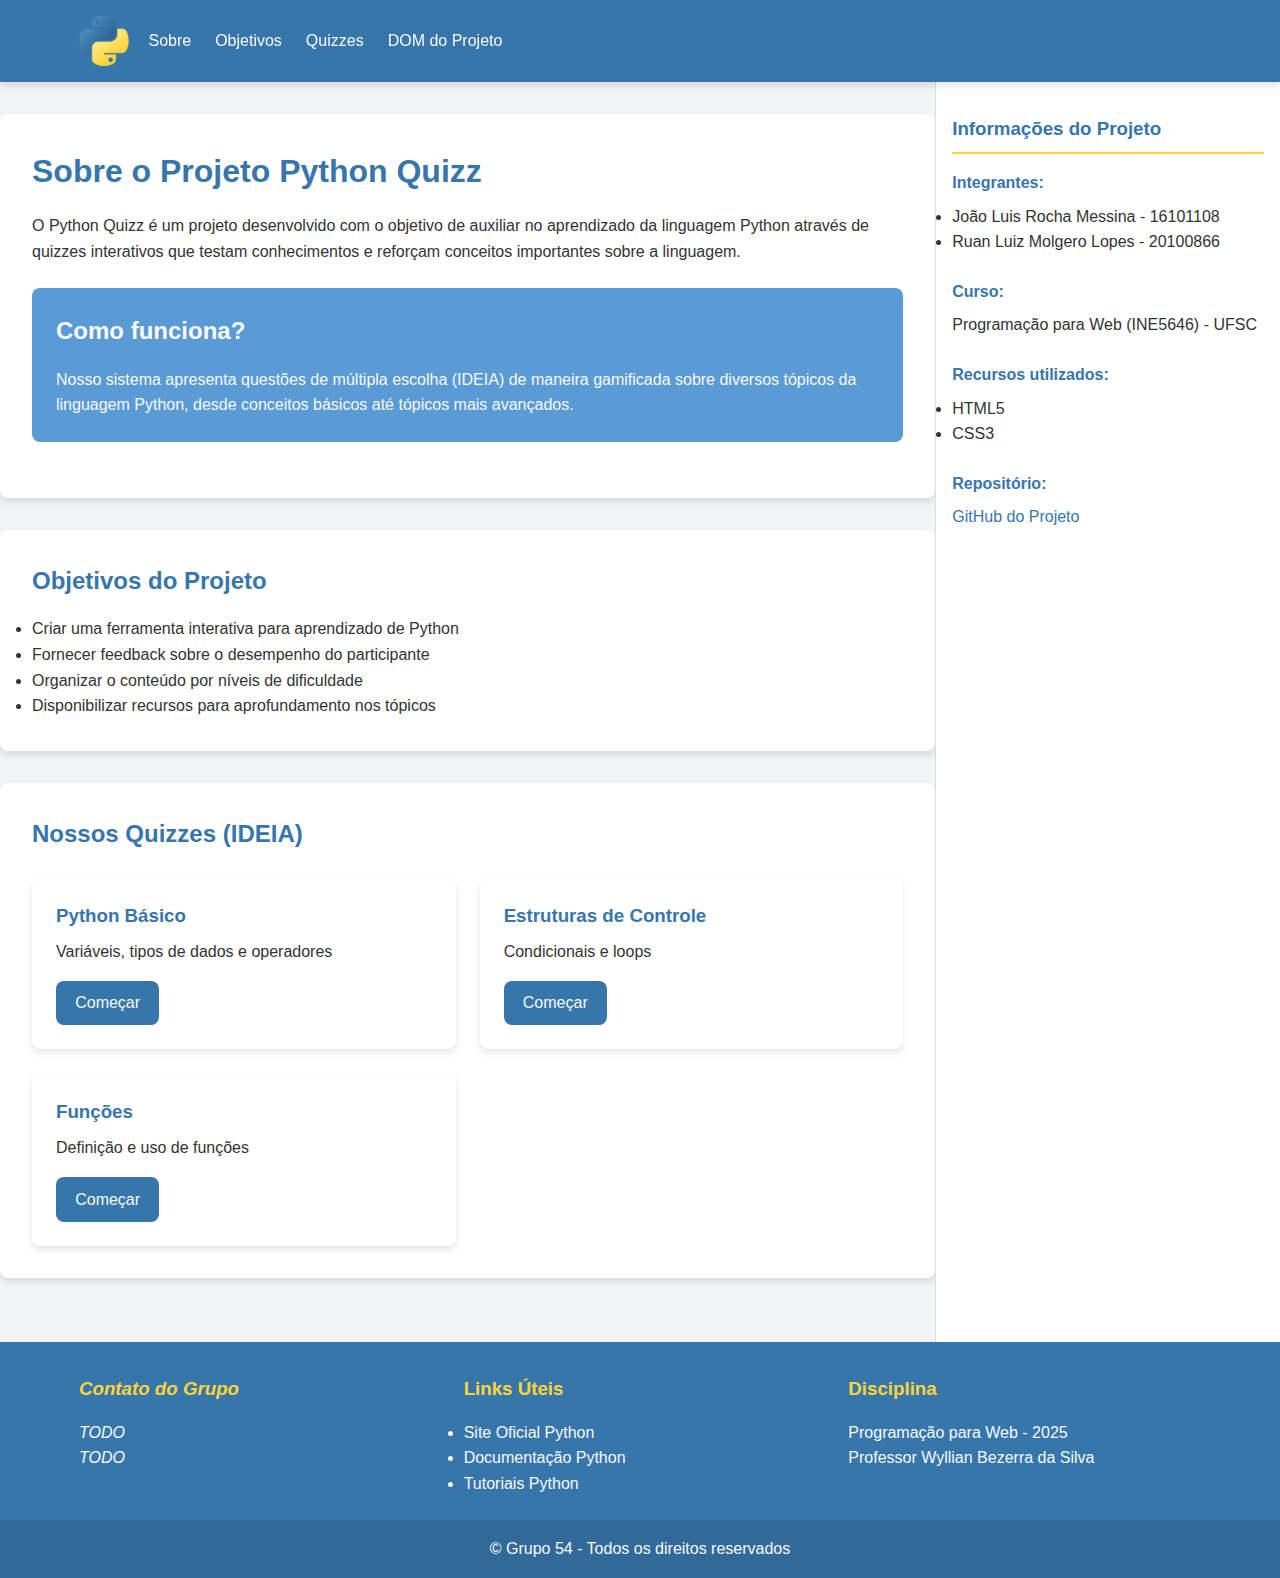
==== index.html @ 19371f4d "entrega AA2" ====
<!DOCTYPE html>
<html lang="pt-BR">

<head>
    <meta charset="UTF-8">
    <meta name="viewport" content="width=device-width, initial-scale=1.0">
    <title>Python Quizz - Projeto Web</title>
    <link rel="stylesheet" href="style.css">
    <link rel="icon" href="images/python.png" type="image/x-icon">
    <meta name="description" content="Projeto web de um quizz interativo para aprendizado de Python">
</head>

<body>
    <header class="cabecalho">
        <div class="container">
            <img src="images/python.png" alt="Logo Python" class="logo">
            <nav class="menu-principal">
                <ul>
                    <li><a href="#sobre">Sobre</a></li>
                    <li><a href="#objetivos">Objetivos</a></li>
                    <li><a href="#quizzes">Quizzes</a></li>
                    <li><a href="DOM.html">DOM do Projeto</a></li>
                </ul>
            </nav>
        </div>
    </header>

    <div class="conteudo">
        <main class="principal">
            <section id="sobre" class="secao">
                <h1>Sobre o Projeto Python Quizz</h1>
                <p>O Python Quizz é um projeto desenvolvido com o objetivo de auxiliar no aprendizado da linguagem
                    Python através de quizzes interativos que testam conhecimentos e reforçam conceitos importantes
                    sobre a linguagem.</p>

                <article class="destaque">
                    <h2>Como funciona?</h2>
                    <p>Nosso sistema apresenta questões de múltipla escolha (IDEIA) de maneira gamificada
                        sobre diversos tópicos da linguagem Python, desde conceitos básicos até tópicos mais avançados.
                    </p>
                </article>
            </section>

            <section id="objetivos" class="secao">
                <h2>Objetivos do Projeto</h2>
                <ul>
                    <li>Criar uma ferramenta interativa para aprendizado de Python</li>
                    <li>Fornecer feedback sobre o desempenho do participante</li>
                    <li>Organizar o conteúdo por níveis de dificuldade</li>
                    <li>Disponibilizar recursos para aprofundamento nos tópicos</li>
                </ul>
            </section>

            <section id="quizzes" class="secao">
                <h2>Nossos Quizzes (IDEIA)</h2>
                <div class="cards">
                    <div class="card">
                        <h3>Python Básico</h3>
                        <p>Variáveis, tipos de dados e operadores</p>
                        <a href="#" class="botao">Começar</a>
                    </div>
                    <div class="card">
                        <h3>Estruturas de Controle</h3>
                        <p>Condicionais e loops</p>
                        <a href="#" class="botao">Começar</a>
                    </div>
                    <div class="card">
                        <h3>Funções</h3>
                        <p>Definição e uso de funções</p>
                        <a href="#" class="botao">Começar</a>
                    </div>
                </div>
            </section>
        </main>

        <aside class="barra-lateral">
            <div class="info-projeto">
                <h3>Informações do Projeto</h3>
                <div class="integrantes">
                    <h4>Integrantes:</h4>
                    <ul>
                        <li>João Luis Rocha Messina - 16101108</li>
                        <li>Ruan Luiz Molgero Lopes - 20100866</li>
                    </ul>
                </div>
                <div class="curso">
                    <h4>Curso:</h4>
                    <p>Programação para Web (INE5646) - UFSC</p>
                </div>
                <div class="recursos">
                    <h4>Recursos utilizados:</h4>
                    <ul>
                        <li>HTML5</li>
                        <li>CSS3</li>
                        <!-- <li>JavaScript (futuramente)</li> -->
                    </ul>
                </div>
                <div class="github">
                    <h4>Repositório:</h4>
                    <p><a href="https://github.com/ruanmolgero/python-quizz" target="_blank">GitHub do Projeto</a></p>
                </div>
            </div>
        </aside>
    </div>

    <footer class="rodape">
        <div class="container">
            <address class="contato">
                <h3>Contato do Grupo</h3>
                <p>TODO</p>
                <p>TODO</p>
            </address>
            <div class="links-uteis">
                <h3>Links Úteis</h3>
                <ul>
                    <li><a href="https://www.python.org" target="_blank">Site Oficial Python</a></li>
                    <li><a href="https://docs.python.org" target="_blank">Documentação Python</a></li>
                    <li><a href="https://www.w3schools.com/python/" target="_blank">Tutoriais Python</a></li>
                </ul>
            </div>
            <div class="disciplina">
                <h3>Disciplina</h3>
                <p>Programação para Web - 2025</p>
                <p>Professor Wyllian Bezerra da Silva</p>
            </div>
        </div>
        <div class="copyright">
            <p>&copy; Grupo 54 - Todos os direitos reservados</p>
        </div>
    </footer>
</body>

</html>
---- style.css ----
/* Reset e Variáveis */
:root {
    --cor-primaria: #3776ab;
    --cor-secundaria: #ffd43b;
    --cor-terciaria: #5a9bd5;
    --cor-texto: #333333;
    --cor-texto-claro: #f8f9fa;
    --cor-fundo: #ffffff;
    --cor-fundo-escuro: #f1f3f5;
    --sombra: 0 4px 6px rgba(0, 0, 0, 0.1);
    --borda-arredondada: 8px;
}

* {
    margin: 0;
    padding: 0;
    box-sizing: border-box;
}

body {
    font-family: 'Segoe UI', Tahoma, Geneva, Verdana, sans-serif;
    line-height: 1.6;
    color: var(--cor-texto);
    background-color: var(--cor-fundo-escuro);
}

.container {
    width: 90%;
    max-width: 1200px;
    margin: 0 auto;
    padding: 0 15px;
}

/* Cabeçalho */
.cabecalho {
    background-color: var(--cor-primaria);
    color: var(--cor-texto-claro);
    padding: 1rem 0;
    box-shadow: var(--sombra);
    position: sticky;
    top: 0;
    z-index: 100;
}

.logo {
    height: 50px;
    vertical-align: middle;
    margin-right: 15px;
}

.menu-principal {
    display: inline-block;
    vertical-align: middle;
}

.menu-principal ul {
    display: flex;
    list-style: none;
}

.menu-principal li {
    margin-right: 1.5rem;
}

.menu-principal a {
    color: var(--cor-texto-claro);
    text-decoration: none;
    font-weight: 500;
    transition: color 0.3s;
    padding: 0.5rem 0;
}

.menu-principal a:hover {
    color: var(--cor-secundaria);
    border-bottom: 2px solid var(--cor-secundaria);
}

/* Layout Principal */
.conteudo {
    display: flex;
    min-height: calc(100vh - 120px);
}

.principal {
    flex: 3;
    padding: 2rem 0;
}

.barra-lateral {
    flex: 1;
    padding: 2rem 1rem;
    background-color: var(--cor-fundo);
    border-left: 1px solid #ddd;
}

/* Seções */
.secao {
    background-color: var(--cor-fundo);
    padding: 2rem;
    margin-bottom: 2rem;
    border-radius: var(--borda-arredondada);
    box-shadow: var(--sombra);
}

.secao h1, .secao h2 {
    color: var(--cor-primaria);
    margin-bottom: 1rem;
}

.destaque {
    background-color: var(--cor-terciaria);
    padding: 1.5rem;
    border-radius: var(--borda-arredondada);
    margin: 1.5rem 0;
    color: var(--cor-texto-claro);
}

.destaque h2 {
    color: var(--cor-texto-claro);
}

/* Cards */
.cards {
    display: grid;
    grid-template-columns: repeat(auto-fill, minmax(300px, 1fr));
    gap: 1.5rem;
    margin-top: 1.5rem;
}

.card {
    background-color: var(--cor-fundo);
    border-radius: var(--borda-arredondada);
    padding: 1.5rem;
    box-shadow: var(--sombra);
    transition: transform 0.3s;
}

.card:hover {
    transform: translateY(-5px);
}

.card h3 {
    color: var(--cor-primaria);
    margin-bottom: 0.5rem;
}

.card p {
    margin-bottom: 1rem;
    color: var(--cor-texto);
}

/* Barra Lateral */
.info-projeto h3 {
    color: var(--cor-primaria);
    margin-bottom: 1rem;
    padding-bottom: 0.5rem;
    border-bottom: 2px solid var(--cor-secundaria);
}

.integrantes, .curso, .recursos, .github {
    margin-bottom: 1.5rem;
}

.integrantes h4, .curso h4, .recursos h4, .github h4 {
    color: var(--cor-primaria);
    margin-bottom: 0.5rem;
}

.info-projeto a {
    color: var(--cor-primaria);
    text-decoration: none;
    transition: color 0.3s;
}

.info-projeto a:hover {
    color: var(--cor-terciaria);
    text-decoration: underline;
}

/* Rodapé */
.rodape {
    background-color: var(--cor-primaria);
    color: var(--cor-texto-claro);
    padding: 2rem 0 0;
}

.rodape .container {
    display: grid;
    grid-template-columns: repeat(auto-fit, minmax(250px, 1fr));
    gap: 2rem;
    margin-bottom: 1.5rem;
}

.contato h3, .links-uteis h3, .disciplina h3 {
    margin-bottom: 1rem;
    color: var(--cor-secundaria);
}

.rodape a {
    color: var(--cor-texto-claro);
    text-decoration: none;
    transition: color 0.3s;
}

.rodape a:hover {
    color: var(--cor-secundaria);
}

.copyright {
    text-align: center;
    padding: 1rem;
    background-color: rgba(0, 0, 0, 0.1);
}

/* Página DOM */
.dom-tree {
    background-color: var(--cor-fundo);
    padding: 2rem;
    border-radius: var(--borda-arredondada);
    box-shadow: var(--sombra);
    margin: 2rem 0;
}

.dom-container {
    margin-top: 1.5rem;
    padding-left: 1rem;
}

.dom {
    list-style-type: none;
    font-family: 'Courier New', Courier, monospace;
}

.dom ul {
    list-style-type: none;
    padding-left: 1.5rem;
    margin: 0.5rem 0;
}

.dom li {
    margin: 0.3rem 0;
    position: relative;
}

.dom li::before {
    content: "↳";
    position: absolute;
    left: -1rem;
    color: var(--cor-primaria);
}

/* Botões */
.botao {
    display: inline-block;
    background-color: var(--cor-primaria);
    color: var(--cor-texto-claro);
    padding: 0.6rem 1.2rem;
    border-radius: var(--borda-arredondada);
    text-decoration: none;
    font-weight: 500;
    transition: background-color 0.3s;
}

.botao:hover {
    background-color: var(--cor-terciaria);
}

/* Responsividade */
@media (max-width: 768px) {
    .conteudo {
        flex-direction: column;
    }
    
    .barra-lateral {
        border-left: none;
        border-top: 1px solid #ddd;
    }
    
    .menu-principal ul {
        flex-direction: column;
    }
    
    .menu-principal li {
        margin-right: 0;
        margin-bottom: 0.5rem;
    }
}
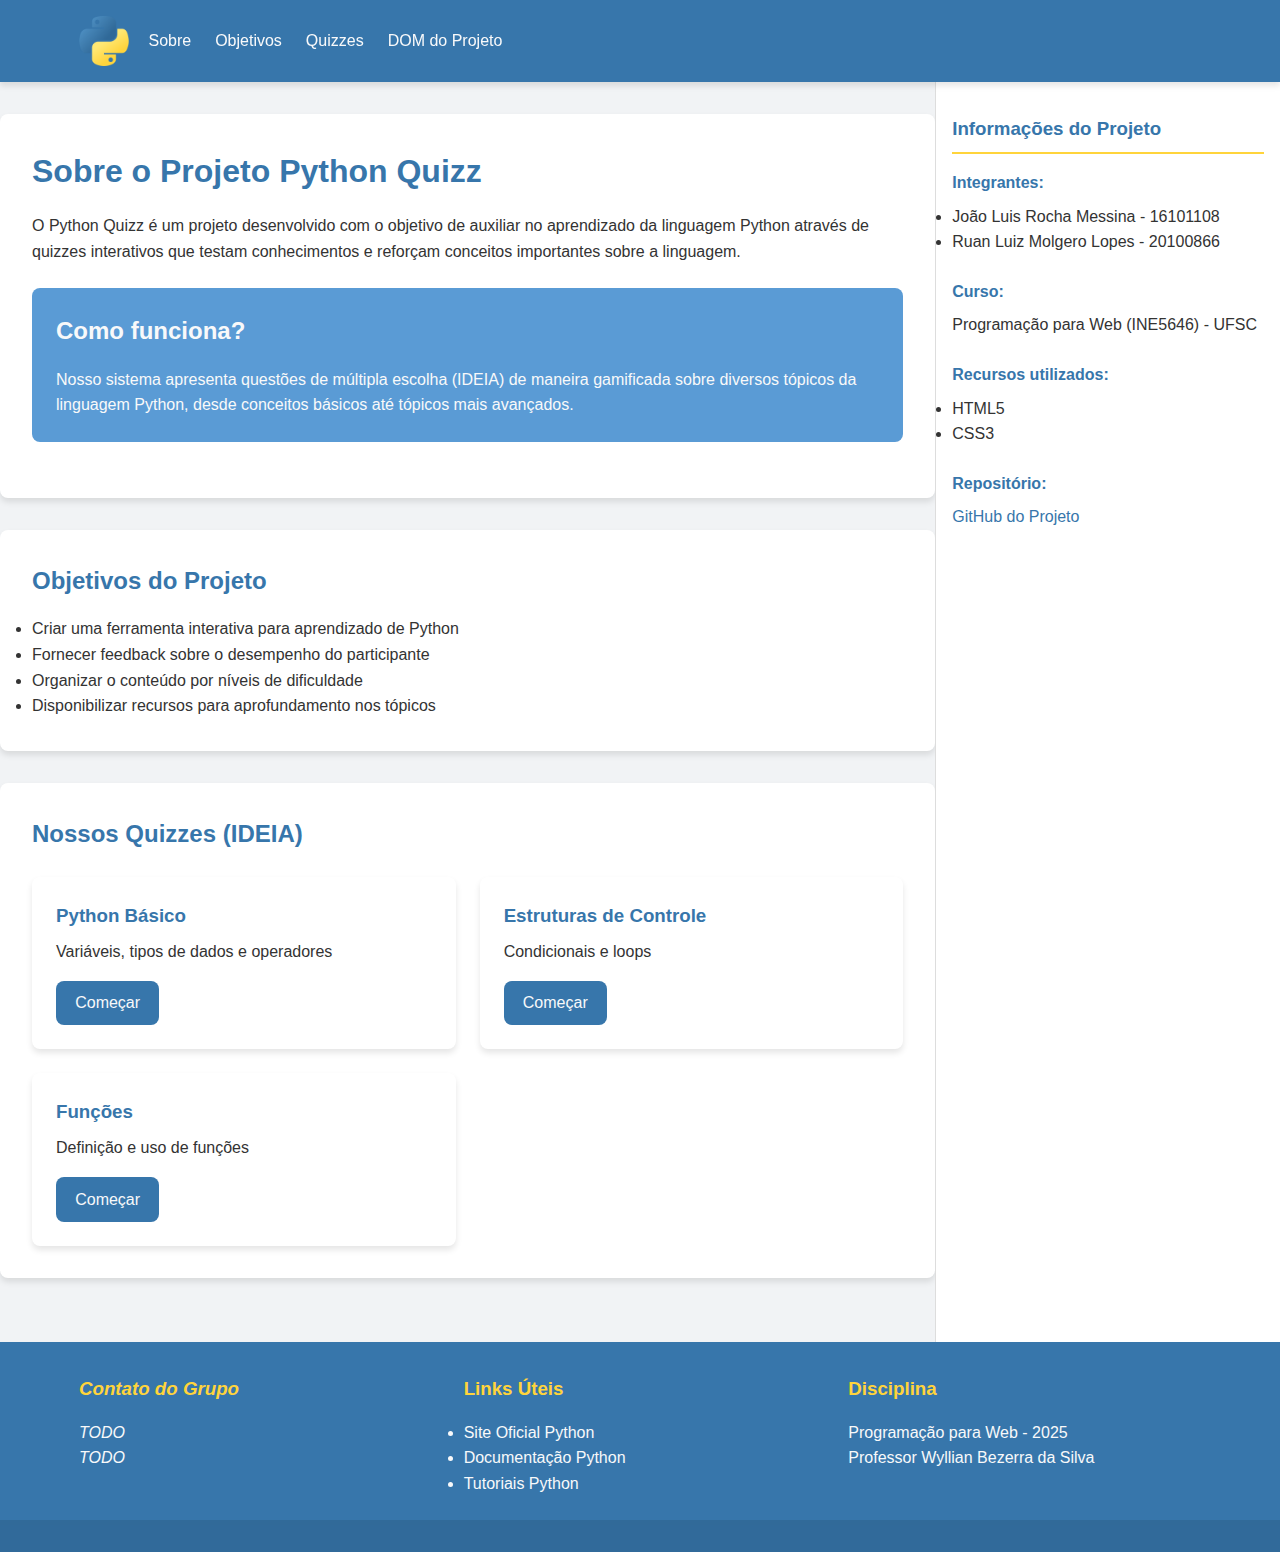
==== commit 15fad068: "update aa2" ====
--- a/index.html
+++ b/index.html
@@ -125,7 +125,7 @@
             </div>
         </div>
         <div class="copyright">
-            <p>&copy; Grupo 54 - Todos os direitos reservados</p>
+            <!-- <p>&copy; Grupo 54 - Todos os direitos reservados</p> -->
         </div>
     </footer>
 </body>
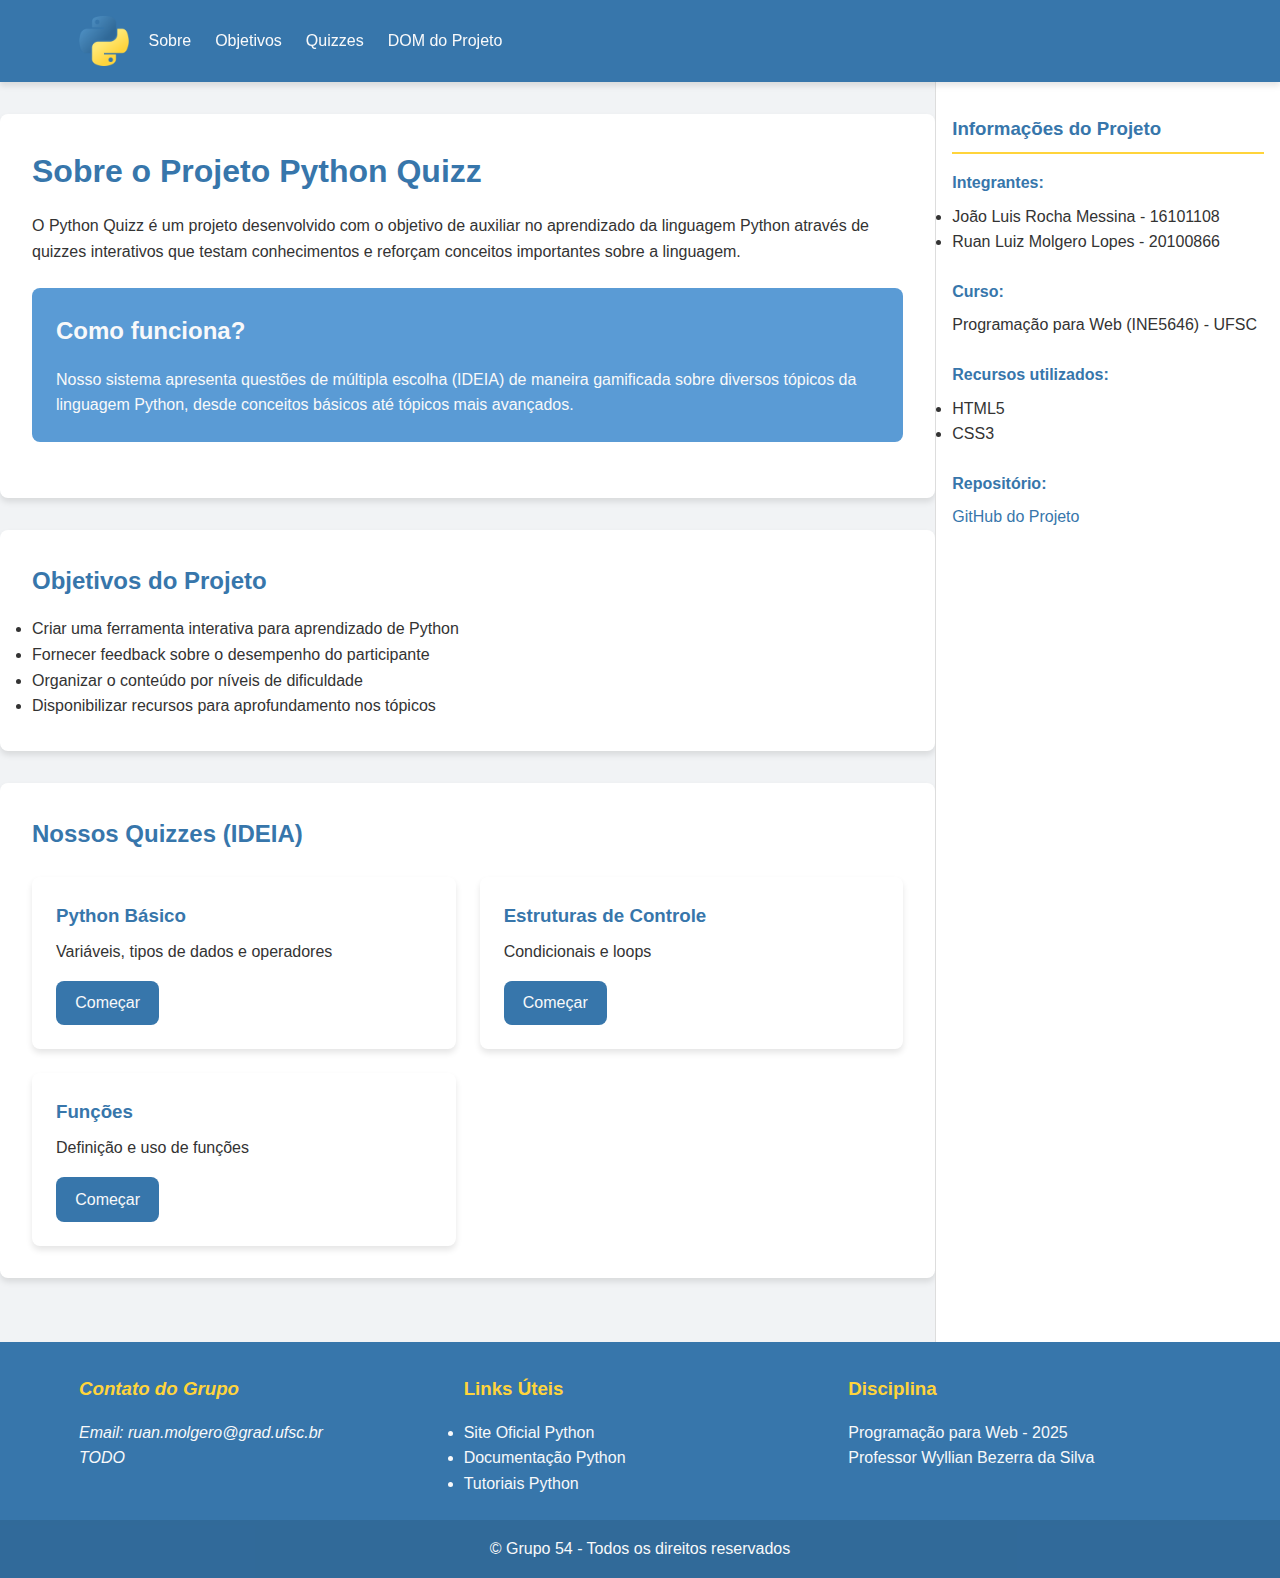
==== commit cd4286c8: "update aa2" ====
--- a/index.html
+++ b/index.html
@@ -107,7 +107,7 @@
         <div class="container">
             <address class="contato">
                 <h3>Contato do Grupo</h3>
-                <p>TODO</p>
+                <p>Email: <a href="mailto:ruan.molgero@grad.ufsc.br">ruan.molgero@grad.ufsc.br</a></p>
                 <p>TODO</p>
             </address>
             <div class="links-uteis">
@@ -125,7 +125,7 @@
             </div>
         </div>
         <div class="copyright">
-            <!-- <p>&copy; Grupo 54 - Todos os direitos reservados</p> -->
+            <p>&copy; Grupo 54 - Todos os direitos reservados</p>
         </div>
     </footer>
 </body>
